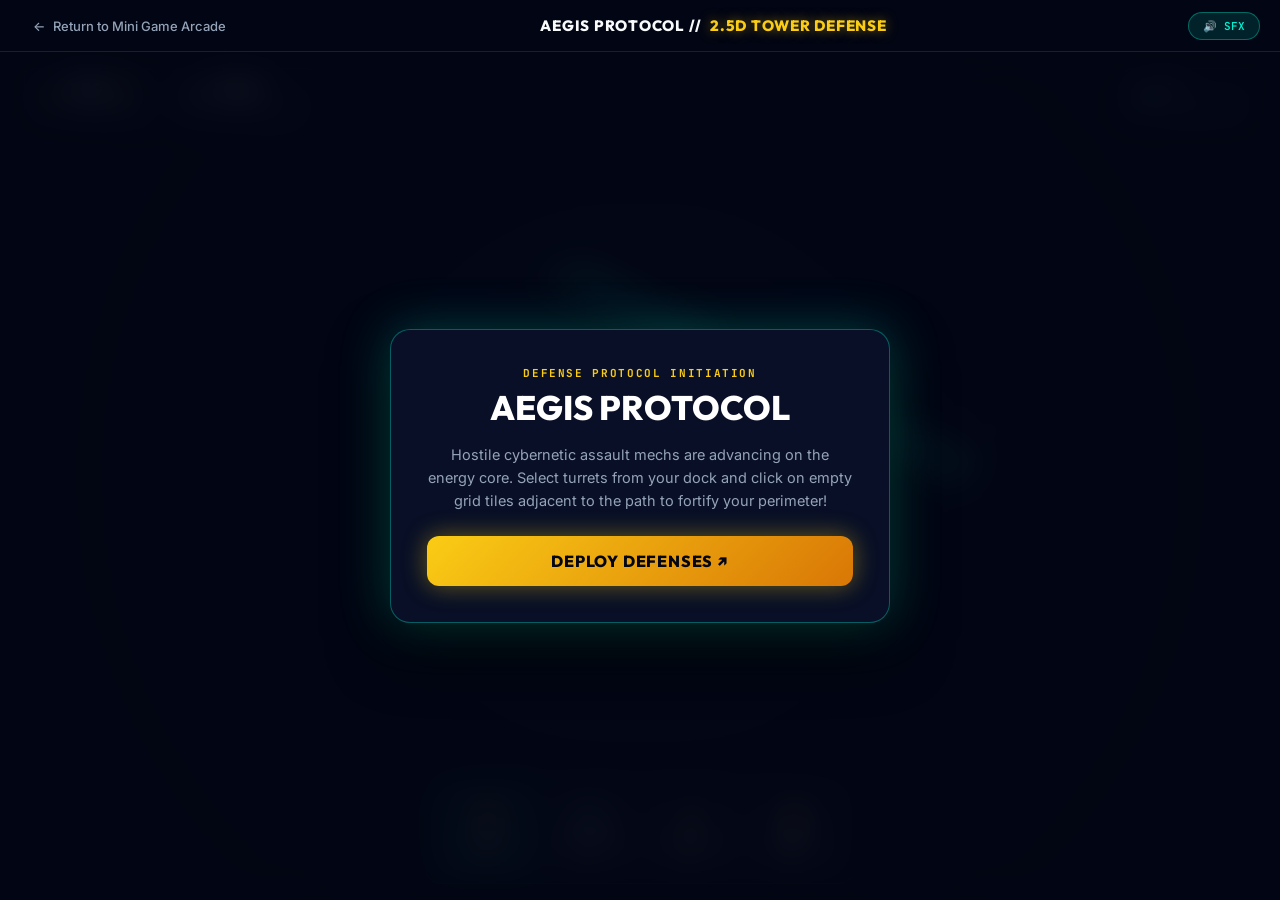
==== aegis-protocol/index.html @ d0c151b6 "Expand arcade to 10 AAA 2.5D games with Chrono Drift, Shadow Realm, Gravity Orbit, Aegis Protocol, a" ====
<!DOCTYPE html>
<html lang="en">
<head>
  <meta charset="UTF-8">
  <meta name="viewport" content="width=device-width, initial-scale=1.0, maximum-scale=1.0, user-scalable=no">
  <title>Aegis Protocol: 2.5D Isometric Tower Defense — Mini Game Arcade</title>
  <meta name="description" content="Tactical 2.5D isometric tower defense game. Deploy Pulse Gatlings, Cryo Beams, Tesla Coils, and Railguns to defend the core reactor against cybernetic assault waves.">
  <link rel="icon" type="image/x-icon" href="favicon.ico">

  <!-- Google Fonts -->
  <link rel="preconnect" href="https://fonts.googleapis.com">
  <link rel="preconnect" href="https://fonts.gstatic.com" crossorigin>
  <link href="https://fonts.googleapis.com/css2?family=Inter:wght@400;500;600;700&family=JetBrains+Mono:wght@500;700&family=Outfit:wght@600;700;800;900&display=swap" rel="stylesheet">

  <link rel="stylesheet" href="style.css">
</head>
<body>

  <!-- Top Navigation Header -->
  <header class="top-nav">
    <a class="back-link" href="../">
      <span aria-hidden="true">←</span>
      <span>Return to Mini Game Arcade</span>
    </a>

    <div class="title-badge">
      <span>AEGIS PROTOCOL //</span>
      <span class="highlight">2.5D TOWER DEFENSE</span>
    </div>

    <div class="nav-actions">
      <button class="btn-pill active" id="sfxBtn">🔊 SFX</button>
    </div>
  </header>

  <!-- Main Game Arena -->
  <main class="arena-wrapper">
    <canvas id="gameCanvas"></canvas>

    <!-- In-Game HUD -->
    <div class="hud-layer">
      <div class="hud-top">
        <div class="status-cluster">
          <div class="hud-stat-pill">
            <span class="icon">⚡</span>
            <div>
              <div class="val" id="scrapVal">350 ⚡</div>
              <div class="lbl">SCRAP ENERGY</div>
            </div>
          </div>

          <div class="hud-stat-pill">
            <span class="icon">🛡️</span>
            <div>
              <div class="val" id="coreVal">100%</div>
              <div class="lbl">CORE INTEGRITY</div>
            </div>
          </div>
        </div>

        <div class="hud-stat-pill">
          <span class="icon">🌊</span>
          <div>
            <div class="val" id="waveVal">1</div>
            <div class="lbl">CURRENT WAVE</div>
          </div>
        </div>
      </div>

      <div class="hud-bottom">
        <div class="turret-dock">
          <div class="turret-card selected" data-type="gatling">
            <div class="turret-icon">🔫</div>
            <div class="turret-name">Gatling</div>
            <div class="turret-cost">100 ⚡</div>
          </div>
          <div class="turret-card" data-type="cryo">
            <div class="turret-icon">❄️</div>
            <div class="turret-name">Cryo Beam</div>
            <div class="turret-cost">150 ⚡</div>
          </div>
          <div class="turret-card" data-type="tesla">
            <div class="turret-icon">⚡</div>
            <div class="turret-name">Tesla Coil</div>
            <div class="turret-cost">220 ⚡</div>
          </div>
          <div class="turret-card" data-type="railgun">
            <div class="turret-icon">💥</div>
            <div class="turret-name">Railgun</div>
            <div class="turret-cost">350 ⚡</div>
          </div>
        </div>
      </div>
    </div>

    <!-- Start Modal -->
    <div class="modal-overlay open" id="menuModal">
      <div class="modal-dialog">
        <div class="modal-tag">DEFENSE PROTOCOL INITIATION</div>
        <h1 class="modal-title">AEGIS PROTOCOL</h1>
        <p class="modal-desc">
          Hostile cybernetic assault mechs are advancing on the energy core.
          Select turrets from your dock and click on empty grid tiles adjacent to the path to fortify your perimeter!
        </p>
        <button class="btn-aegis-primary" id="startDefenseBtn">DEPLOY DEFENSES ↗</button>
      </div>
    </div>

    <!-- Game Over Modal -->
    <div class="modal-overlay" id="gameOverModal">
      <div class="modal-dialog">
        <div class="modal-tag">REACTOR COMPROMISED</div>
        <h2 class="modal-title">CORE BREACH</h2>
        <p class="modal-desc">Defense perimeter overwhelmed. Final defense record:</p>
        <div style="font-family:var(--font-display);font-size:36px;color:var(--yellow);margin-bottom:20px" id="goWave">Wave 1</div>
        <button class="btn-aegis-primary" id="retryBtn">REBUILD PERIMETER ↗</button>
      </div>
    </div>

  </main>

  <script src="game.js"></script>
</body>
</html>
---- aegis-protocol/style.css ----
/* ══════════════════════════════════════════════════════════════
   AEGIS PROTOCOL: 2.5D TOWER DEFENSE — STYLING
   Tactical Cyberpunk Isometric Defense Aesthetic
   ══════════════════════════════════════════════════════════════ */
:root {
  --font-display: 'Outfit', -apple-system, BlinkMacSystemFont, 'Segoe UI', Roboto, sans-serif;
  --font-body: 'Inter', -apple-system, BlinkMacSystemFont, 'Segoe UI', Roboto, sans-serif;
  --font-mono: 'JetBrains Mono', 'SF Mono', Consolas, monospace;

  --bg-deep: #030614;
  --bg-surface: rgba(8, 14, 32, 0.9);
  --bg-card: rgba(12, 22, 48, 0.75);

  --cyan: #00f0d0;
  --cyan-glow: rgba(0, 240, 208, 0.5);
  --yellow: #facc15;
  --red: #ef4444;
  --purple: #8b5cf6;

  --border: rgba(255, 255, 255, 0.1);
  --border-cyan: rgba(0, 240, 208, 0.35);

  --text-white: #f8fafc;
  --text-muted: #94a3b8;
}

*, *::before, *::after {
  box-sizing: border-box;
  margin: 0;
  padding: 0;
  user-select: none;
  -webkit-user-select: none;
}

body {
  background-color: var(--bg-deep);
  color: var(--text-white);
  font-family: var(--font-body);
  overflow: hidden;
  touch-action: none;
  height: 100vh;
  width: 100vw;
  display: flex;
  flex-direction: column;
}

/* ── Top Bar ── */
.top-nav {
  height: 52px;
  background: rgba(3, 6, 20, 0.95);
  border-bottom: 1px solid var(--border);
  display: flex;
  align-items: center;
  justify-content: space-between;
  padding: 0 20px;
  z-index: 50;
  backdrop-filter: blur(16px);
}

.back-link {
  display: inline-flex;
  align-items: center;
  gap: 8px;
  color: var(--text-muted);
  text-decoration: none;
  font-size: 13px;
  font-weight: 500;
  transition: all 0.2s;
  padding: 6px 12px;
  border-radius: 6px;
  border: 1px solid transparent;
}
.back-link:hover {
  color: var(--cyan);
  border-color: var(--border-cyan);
  background: rgba(0, 240, 208, 0.08);
}

.title-badge {
  font-family: var(--font-display);
  font-size: 15px;
  font-weight: 800;
  letter-spacing: 0.05em;
  color: var(--text-white);
  display: flex;
  align-items: center;
  gap: 8px;
}
.title-badge .highlight {
  color: var(--yellow);
  text-shadow: 0 0 12px rgba(250, 204, 21, 0.5);
}

.nav-actions {
  display: flex;
  align-items: center;
  gap: 12px;
}

.btn-pill {
  background: var(--bg-card);
  border: 1px solid var(--border);
  color: var(--text-white);
  padding: 6px 14px;
  border-radius: 999px;
  font-family: var(--font-mono);
  font-size: 11px;
  font-weight: 600;
  cursor: pointer;
  display: flex;
  align-items: center;
  gap: 6px;
  transition: all 0.2s;
}
.btn-pill:hover, .btn-pill.active {
  border-color: var(--border-cyan);
  background: rgba(0, 240, 208, 0.12);
  color: var(--cyan);
}

/* ── Main Arena ── */
.arena-wrapper {
  position: relative;
  flex: 1;
  width: 100%;
  display: flex;
  align-items: center;
  justify-content: center;
  background: radial-gradient(circle at center, #0a1128 0%, #030614 85%);
  overflow: hidden;
}

#gameCanvas {
  position: absolute;
  top: 0;
  left: 0;
  width: 100%;
  height: 100%;
}

/* ── In-Game HUD ── */
.hud-layer {
  position: absolute;
  top: 0;
  left: 0;
  width: 100%;
  height: 100%;
  pointer-events: none;
  display: flex;
  flex-direction: column;
  justify-content: space-between;
  padding: 16px 24px;
  z-index: 10;
}

.hud-top {
  display: flex;
  justify-content: space-between;
  align-items: flex-start;
}

.status-cluster {
  display: flex;
  gap: 12px;
}

.hud-stat-pill {
  background: rgba(8, 14, 32, 0.85);
  border: 1px solid var(--border);
  border-radius: 10px;
  padding: 8px 16px;
  backdrop-filter: blur(12px);
  display: flex;
  align-items: center;
  gap: 8px;
}
.hud-stat-pill .icon { font-size: 16px; }
.hud-stat-pill .val { font-family: var(--font-display); font-size: 20px; font-weight: 800; color: #fff; }
.hud-stat-pill .lbl { font-family: var(--font-mono); font-size: 10px; color: var(--text-muted); }

.hud-bottom {
  display: flex;
  justify-content: center;
  align-items: flex-end;
  pointer-events: auto;
}

/* ── Turret Selection Dock ── */
.turret-dock {
  background: rgba(8, 14, 32, 0.9);
  border: 1px solid var(--border-cyan);
  border-radius: 16px;
  padding: 10px 16px;
  display: flex;
  gap: 12px;
  backdrop-filter: blur(16px);
  box-shadow: 0 10px 30px rgba(0, 0, 0, 0.5);
}
.turret-card {
  background: var(--bg-card);
  border: 1px solid var(--border);
  border-radius: 10px;
  padding: 10px 14px;
  cursor: pointer;
  text-align: center;
  min-width: 90px;
  transition: all 0.2s;
}
.turret-card:hover, .turret-card.selected {
  border-color: var(--cyan);
  background: rgba(0, 240, 208, 0.12);
  transform: translateY(-3px);
}
.turret-icon { font-size: 20px; margin-bottom: 4px; }
.turret-name { font-family: var(--font-display); font-size: 11px; font-weight: 700; color: #fff; }
.turret-cost { font-family: var(--font-mono); font-size: 11px; color: var(--yellow); }

/* ── Modals & Overlays ── */
.modal-overlay {
  position: absolute;
  top: 0;
  left: 0;
  width: 100%;
  height: 100%;
  background: rgba(3, 6, 20, 0.88);
  backdrop-filter: blur(16px);
  display: flex;
  align-items: center;
  justify-content: center;
  z-index: 100;
  opacity: 0;
  pointer-events: none;
  transition: opacity 0.3s ease;
}
.modal-overlay.open {
  opacity: 1;
  pointer-events: auto;
}

.modal-dialog {
  background: #080f26;
  border: 1px solid var(--border-cyan);
  box-shadow: 0 0 50px rgba(0, 240, 208, 0.25), 0 25px 60px rgba(0, 0, 0, 0.9);
  border-radius: 20px;
  padding: 36px;
  max-width: 500px;
  width: 90%;
  text-align: center;
  transform: scale(0.92);
  transition: transform 0.3s cubic-bezier(0.175, 0.885, 0.32, 1.275);
}
.modal-overlay.open .modal-dialog {
  transform: scale(1);
}

.modal-tag {
  font-family: var(--font-mono);
  font-size: 11px;
  color: var(--yellow);
  font-weight: 700;
  letter-spacing: 0.15em;
  text-transform: uppercase;
  margin-bottom: 8px;
}
.modal-title {
  font-family: var(--font-display);
  font-size: 34px;
  font-weight: 800;
  color: #fff;
  line-height: 1.15;
  margin-bottom: 16px;
}
.modal-desc {
  font-size: 14.5px;
  color: var(--text-muted);
  line-height: 1.6;
  margin-bottom: 24px;
}

.btn-aegis-primary {
  display: block;
  width: 100%;
  padding: 15px 24px;
  background: linear-gradient(135deg, var(--yellow) 0%, #d97706 100%);
  color: #030614;
  font-family: var(--font-display);
  font-size: 16px;
  font-weight: 800;
  letter-spacing: 0.05em;
  text-transform: uppercase;
  border: none;
  border-radius: 12px;
  cursor: pointer;
  box-shadow: 0 0 24px rgba(250, 204, 21, 0.4);
  transition: all 0.2s;
}
.btn-aegis-primary:hover {
  transform: translateY(-2px);
  box-shadow: 0 0 36px rgba(250, 204, 21, 0.7);
}
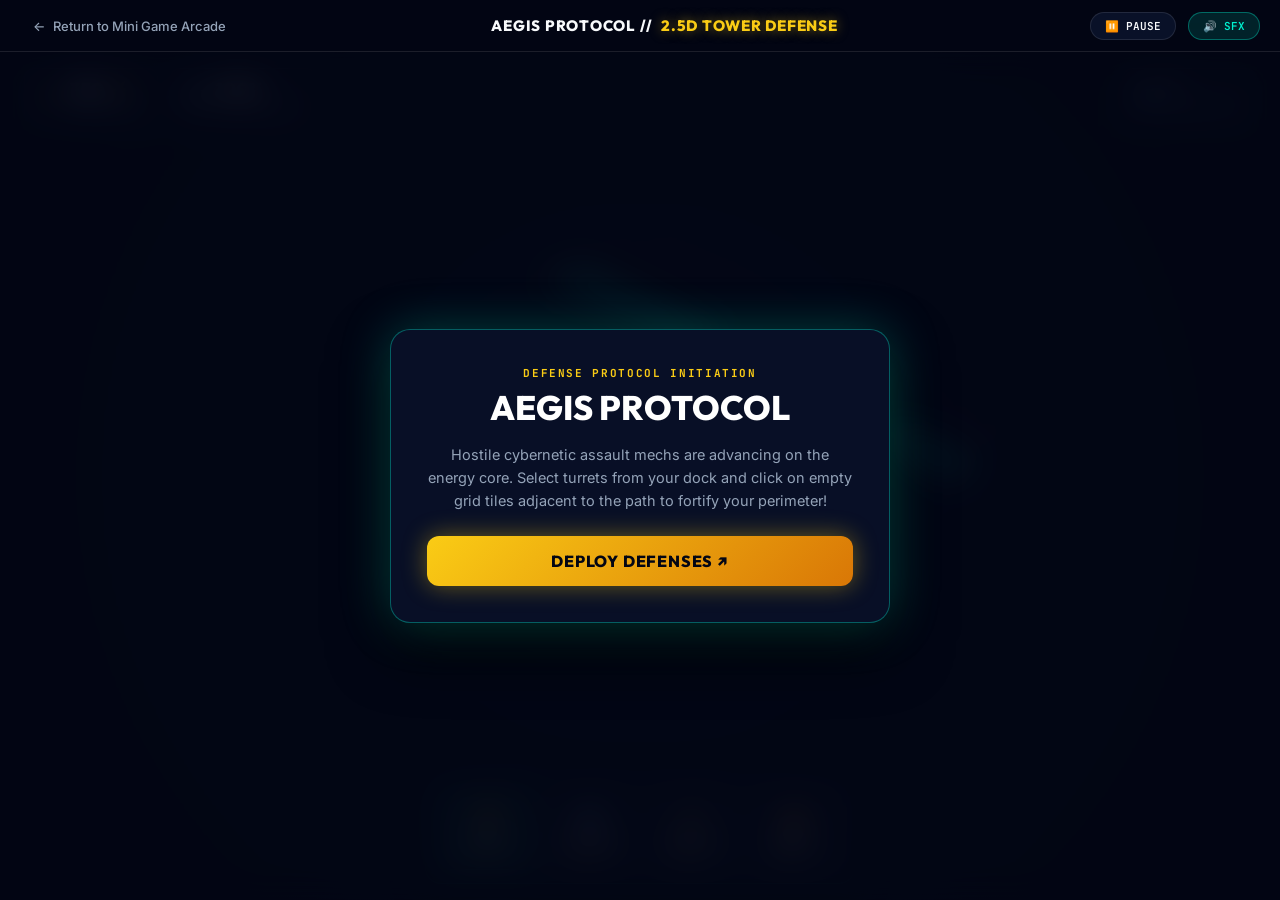
==== commit 4efd5974: "QA Audit Fixes: Standardize pause, restart, sound toggle, timer, mobile responsiveness, and keyboard" ====
--- a/aegis-protocol/index.html
+++ b/aegis-protocol/index.html
@@ -29,6 +29,7 @@
     </div>
 
     <div class="nav-actions">
+      <button class="btn-pill" id="pauseBtn">⏸️ PAUSE</button>
       <button class="btn-pill active" id="sfxBtn">🔊 SFX</button>
     </div>
   </header>
@@ -117,6 +118,19 @@
       </div>
     </div>
 
+    <!-- Pause Modal -->
+    <div class="modal-overlay" id="pauseModal">
+      <div class="modal-dialog">
+        <div class="modal-tag">DEFENSE TACTICS SUSPENDED</div>
+        <h2 class="modal-title">PROTOCOL PAUSED</h2>
+        <p class="modal-desc">Perimeter clock frozen. Review your turret positions and resume when ready.</p>
+        <div style="display:flex;gap:12px">
+          <button class="btn-aegis-primary" id="resumeBtn" style="flex:1">RESUME DEFENSE ↗</button>
+          <button class="btn-pill" id="pauseRestartBtn" style="padding:14px 20px;border-radius:12px;font-size:13px">RESTART</button>
+        </div>
+      </div>
+    </div>
+
   </main>
 
   <script src="game.js"></script>
--- a/aegis-protocol/style.css
+++ b/aegis-protocol/style.css
@@ -214,6 +214,26 @@
 .turret-icon { font-size: 20px; margin-bottom: 4px; }
 .turret-name { font-family: var(--font-display); font-size: 11px; font-weight: 700; color: #fff; }
 .turret-cost { font-family: var(--font-mono); font-size: 11px; color: var(--yellow); }
+
+@media (max-width: 500px) {
+  .turret-dock {
+    padding: 6px 8px;
+    gap: 6px;
+    width: 96%;
+    justify-content: space-between;
+  }
+  .turret-card {
+    min-width: 0;
+    flex: 1;
+    padding: 6px 4px;
+  }
+  .turret-name {
+    font-size: 9.5px;
+  }
+  .turret-cost {
+    font-size: 9.5px;
+  }
+}
 
 /* ── Modals & Overlays ── */
 .modal-overlay {
